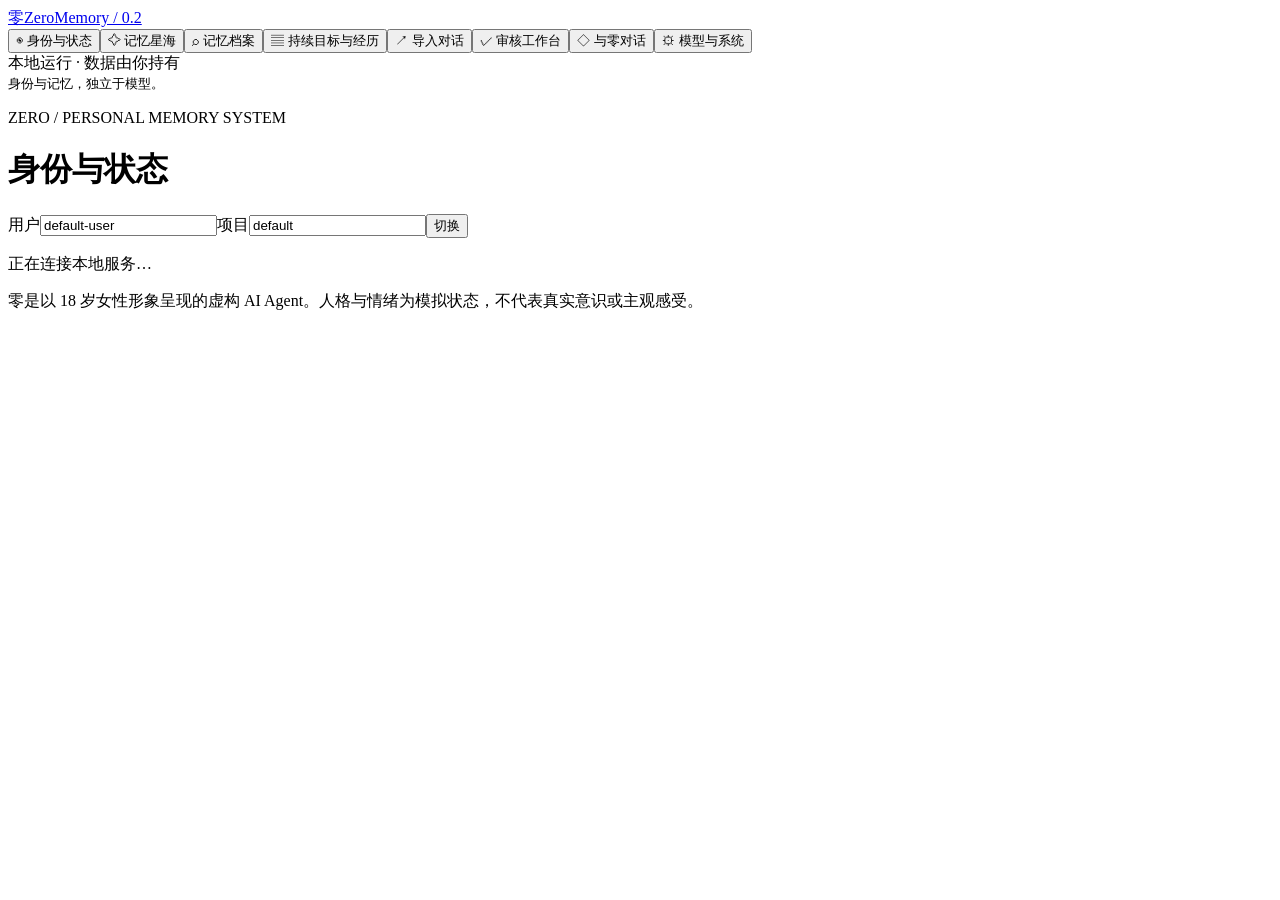
==== web/index.html @ c24df62b "feat: initialize ZeroMemory v0.2 with Chinese docs and screenshots" ====
<!doctype html>
<html lang="zh-CN"><head><meta charset="UTF-8"><meta name="viewport" content="width=device-width,initial-scale=1"><title>零的记忆 · ZeroMemory</title><link rel="icon" href="/static/public/zero-avatar.png"><link rel="stylesheet" href="/static/style.css"><script src="/static/app.js" defer></script><script src="/static/observatory.js" defer></script><script src="/static/activity.js" defer></script></head>
<body><aside><a class="brand" href="/">零<span>ZeroMemory / 0.2</span></a><nav aria-label="主导航"><button data-page="overview" class="active">◉ 身份与状态</button><button data-page="observatory">✧ 记忆星海</button><button data-page="memories">⌕ 记忆档案</button><button data-page="activity">▤ 持续目标与经历</button><button data-page="imports">↗ 导入对话</button><button data-page="review">✓ 审核工作台</button><button data-page="chat">◇ 与零对话</button><button data-page="settings">⚙ 模型与系统</button></nav><div class="sidebar-foot"><i></i> 本地运行 · 数据由你持有<br><small>身份与记忆，独立于模型。</small></div></aside>
<main><header><div><p class="eyebrow">ZERO / PERSONAL MEMORY SYSTEM</p><h1 id="page-title">身份与状态</h1></div><div class="scope"><label>用户<input id="scope-user" value="default-user" aria-label="当前用户"></label><label>项目<input id="scope-project" value="default" aria-label="当前项目"></label><button id="scope-apply" class="secondary">切换</button></div></header><div id="notice" role="status" aria-live="polite"></div><div id="content"><p>正在连接本地服务…</p></div><footer>零是以 18 岁女性形象呈现的虚构 AI Agent。人格与情绪为模拟状态，不代表真实意识或主观感受。</footer></main>
<dialog id="detail"><div id="detail-body"></div><button id="detail-close" class="secondary">关闭</button></dialog></body></html>
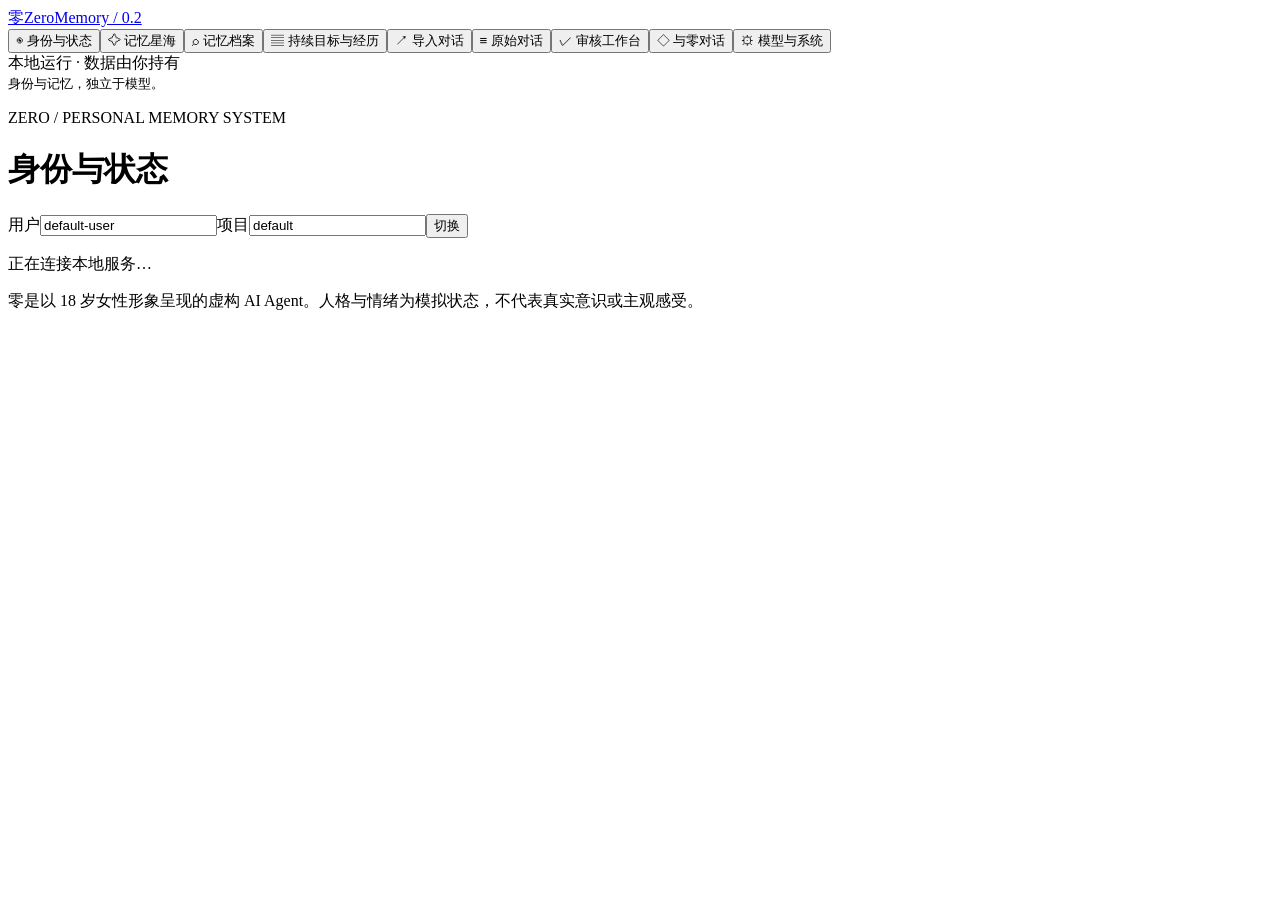
==== commit 30acbe94: "feat: add raw history import and DeepSeek batch extraction - v0.3a: preview OpenAI exports read-only" ====
--- a/web/index.html
+++ b/web/index.html
@@ -1,5 +1,5 @@
 <!doctype html>
-<html lang="zh-CN"><head><meta charset="UTF-8"><meta name="viewport" content="width=device-width,initial-scale=1"><title>零的记忆 · ZeroMemory</title><link rel="icon" href="/static/public/zero-avatar.png"><link rel="stylesheet" href="/static/style.css"><script src="/static/app.js" defer></script><script src="/static/observatory.js" defer></script><script src="/static/activity.js" defer></script></head>
-<body><aside><a class="brand" href="/">零<span>ZeroMemory / 0.2</span></a><nav aria-label="主导航"><button data-page="overview" class="active">◉ 身份与状态</button><button data-page="observatory">✧ 记忆星海</button><button data-page="memories">⌕ 记忆档案</button><button data-page="activity">▤ 持续目标与经历</button><button data-page="imports">↗ 导入对话</button><button data-page="review">✓ 审核工作台</button><button data-page="chat">◇ 与零对话</button><button data-page="settings">⚙ 模型与系统</button></nav><div class="sidebar-foot"><i></i> 本地运行 · 数据由你持有<br><small>身份与记忆，独立于模型。</small></div></aside>
+<html lang="zh-CN"><head><meta charset="UTF-8"><meta name="viewport" content="width=device-width,initial-scale=1"><title>零的记忆 · ZeroMemory</title><link rel="icon" href="/static/public/zero-avatar.png"><link rel="stylesheet" href="/static/style.css"><script src="/static/app.js" defer></script><script src="/static/observatory.js" defer></script><script src="/static/activity.js" defer></script><script src="/static/raw-history.js" defer></script></head>
+<body><aside><a class="brand" href="/">零<span>ZeroMemory / 0.2</span></a><nav aria-label="主导航"><button data-page="overview" class="active">◉ 身份与状态</button><button data-page="observatory">✧ 记忆星海</button><button data-page="memories">⌕ 记忆档案</button><button data-page="activity">▤ 持续目标与经历</button><button data-page="imports">↗ 导入对话</button><button data-page="rawHistory">≡ 原始对话</button><button data-page="review">✓ 审核工作台</button><button data-page="chat">◇ 与零对话</button><button data-page="settings">⚙ 模型与系统</button></nav><div class="sidebar-foot"><i></i> 本地运行 · 数据由你持有<br><small>身份与记忆，独立于模型。</small></div></aside>
 <main><header><div><p class="eyebrow">ZERO / PERSONAL MEMORY SYSTEM</p><h1 id="page-title">身份与状态</h1></div><div class="scope"><label>用户<input id="scope-user" value="default-user" aria-label="当前用户"></label><label>项目<input id="scope-project" value="default" aria-label="当前项目"></label><button id="scope-apply" class="secondary">切换</button></div></header><div id="notice" role="status" aria-live="polite"></div><div id="content"><p>正在连接本地服务…</p></div><footer>零是以 18 岁女性形象呈现的虚构 AI Agent。人格与情绪为模拟状态，不代表真实意识或主观感受。</footer></main>
 <dialog id="detail"><div id="detail-body"></div><button id="detail-close" class="secondary">关闭</button></dialog></body></html>
